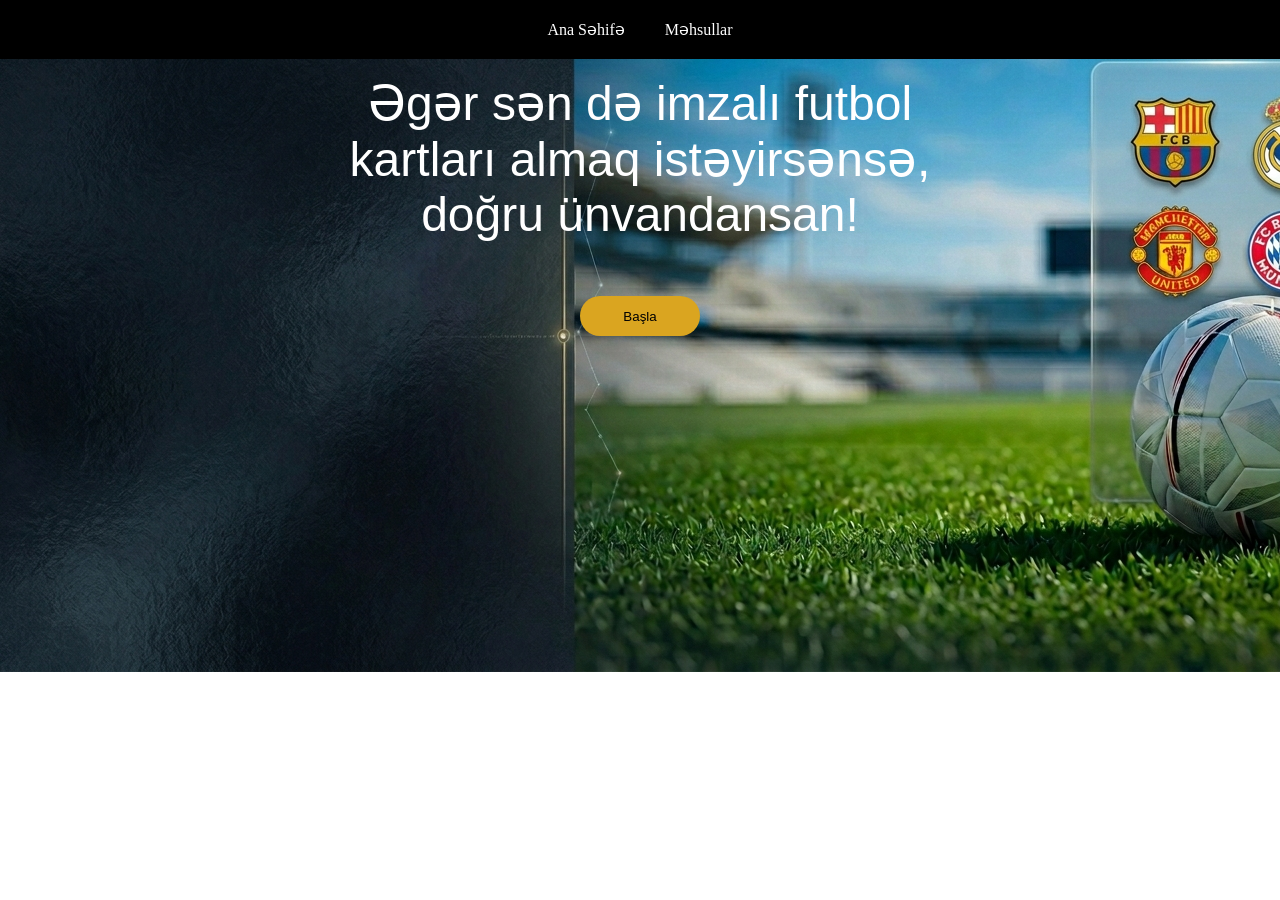
==== index.html @ e6c6bc45 "Add files via upload" ====
<!DOCTYPE html>
<html lang="en">

<head>
    <meta charset="UTF-8">
    <meta name="viewport" content="width=device-width, initial-scale=1.0">
    <title>Document</title>
    <link rel="stylesheet" href="./style.css">
</head>

<body>
    <div class="container">
        <div class="dashboard">
            <ul>
                <li><a href="index.html">Ana Səhifə</a></li>
                <li><a href="index2.html">Məhsullar</a></li>
            </ul>
        </div>
        <div class="Home">
            <p style="color: white; font-size: 48px; font-family: Arial, Helvetica, sans-serif;">Əgər sən də imzalı
                futbol</p>
            <p style="color: white; font-size: 48px; font-family: Arial, Helvetica, sans-serif;">kartları almaq
                istəyirsənsə,</p>
            <p style="color: white; font-size: 48px; font-family: Arial, Helvetica, sans-serif;">doğru ünvandansan!</p>
            <br>
            <br>
            <br>
            <div class="button-name">
                <button onclick="window.location.href = 'index2.html'" class="button1">Başla</button>
            </div>
        </div>
    </div>

</body>

</html>
---- style.css ----
* {
    margin: 0;
    padding: 0;
    box-sizing: border-box;
}


li {
    list-style-type: none;
    transition: transform 0.3s ease;
}

li:hover {
    transform: scale(1.2);
}

ul {
    display: flex;
    gap: 40px;
    padding: 20px;
    background-color: #000000;
    justify-content: center;
}

.dashboard {
    position: fixed;
    top: 0;
    left: 0;
    width: 100%;
    height: 60px;
}

body {
    padding-top: 60px;
}

a {
    color: white;
    text-decoration: none;
    font-size: 16px;
}

img {
    width: 750px;
    height: 450px;
    object-fit: cover;
}

.product-card button {
    border-radius: 10px;
    padding: 5px;
    transition: transform 0.3s ease;
    background-color: gold;
    border: gold;
    cursor: pointer;
}

.product-card button:hover {
    transform: scale(1.2);
}

.product-card button:active {
    transform: scale(0.95);
}


.button1 {
    border-radius: 20px;
    background-color: goldenrod;
    width: 120px;
    height: 40px;
}

.button-name {
    display: flex;
    justify-content: center;
}

.Home p {
    text-align: center;
}

button:hover {
    transform: scale(1.2);
}

button {
    transition: transform 0.3s ease;
    border: none;
}

body {
    background: url("img1.png");
    width: 100%;
    background-repeat: no-repeat;
    height: 100vh;
}

.Home {
    padding: 15px;
}
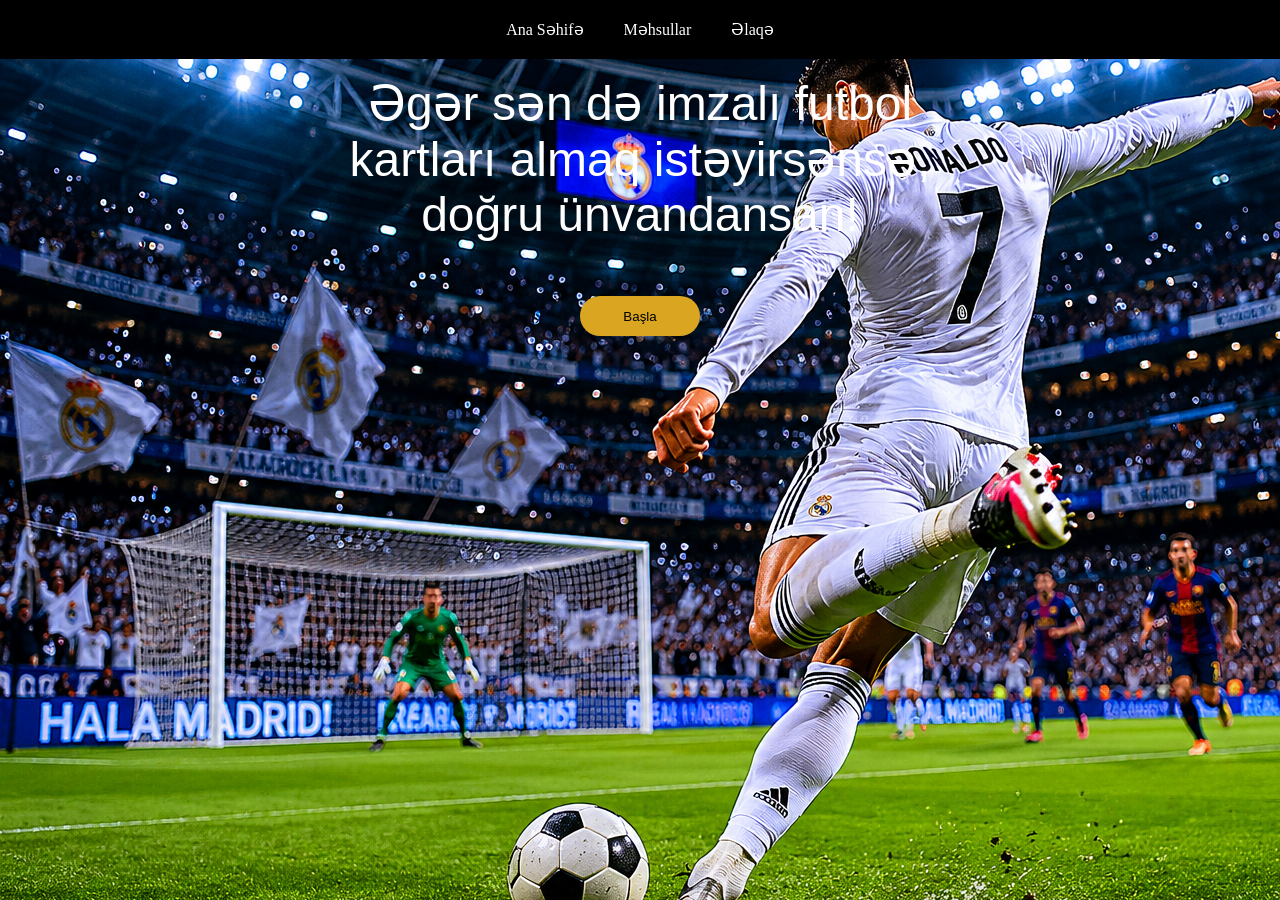
==== commit 343d5055: "Add files via upload" ====
--- a/index.html
+++ b/index.html
@@ -6,6 +6,7 @@
     <meta name="viewport" content="width=device-width, initial-scale=1.0">
     <title>Document</title>
     <link rel="stylesheet" href="./style.css">
+    <meta name="google-site-verification" content="6SlO8zRdtWVTTWydQnsotWcT9CmXuQPfhyifFsZcDfE" />
 </head>
 
 <body>
@@ -14,6 +15,8 @@
             <ul>
                 <li><a href="index.html">Ana Səhifə</a></li>
                 <li><a href="index2.html">Məhsullar</a></li>
+                <li><a href="Contact.html">Əlaqə</a></li>
+                
             </ul>
         </div>
         <div class="Home">
--- a/style.css
+++ b/style.css
@@ -90,7 +90,7 @@
 }
 
 body {
-    background: url("img1.png");
+    background: url(image1.png);
     width: 100%;
     background-repeat: no-repeat;
     height: 100vh;
